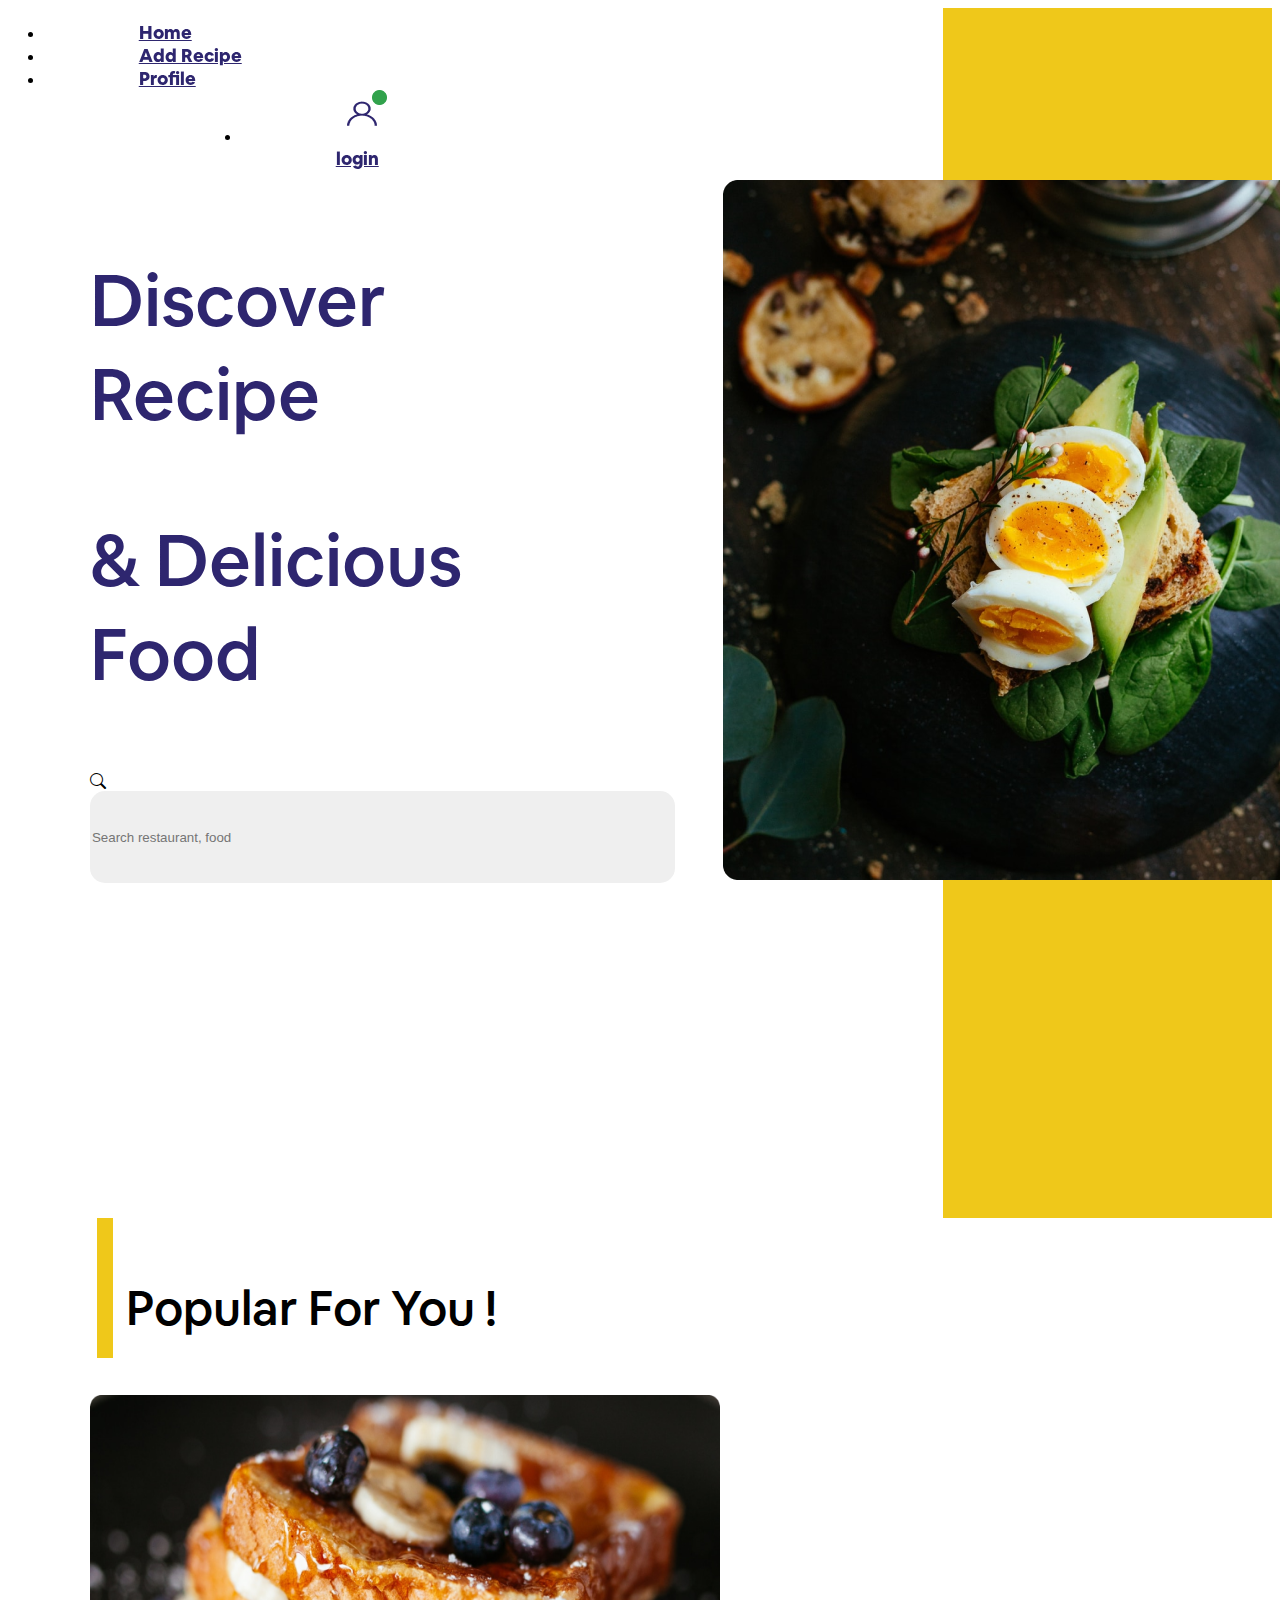
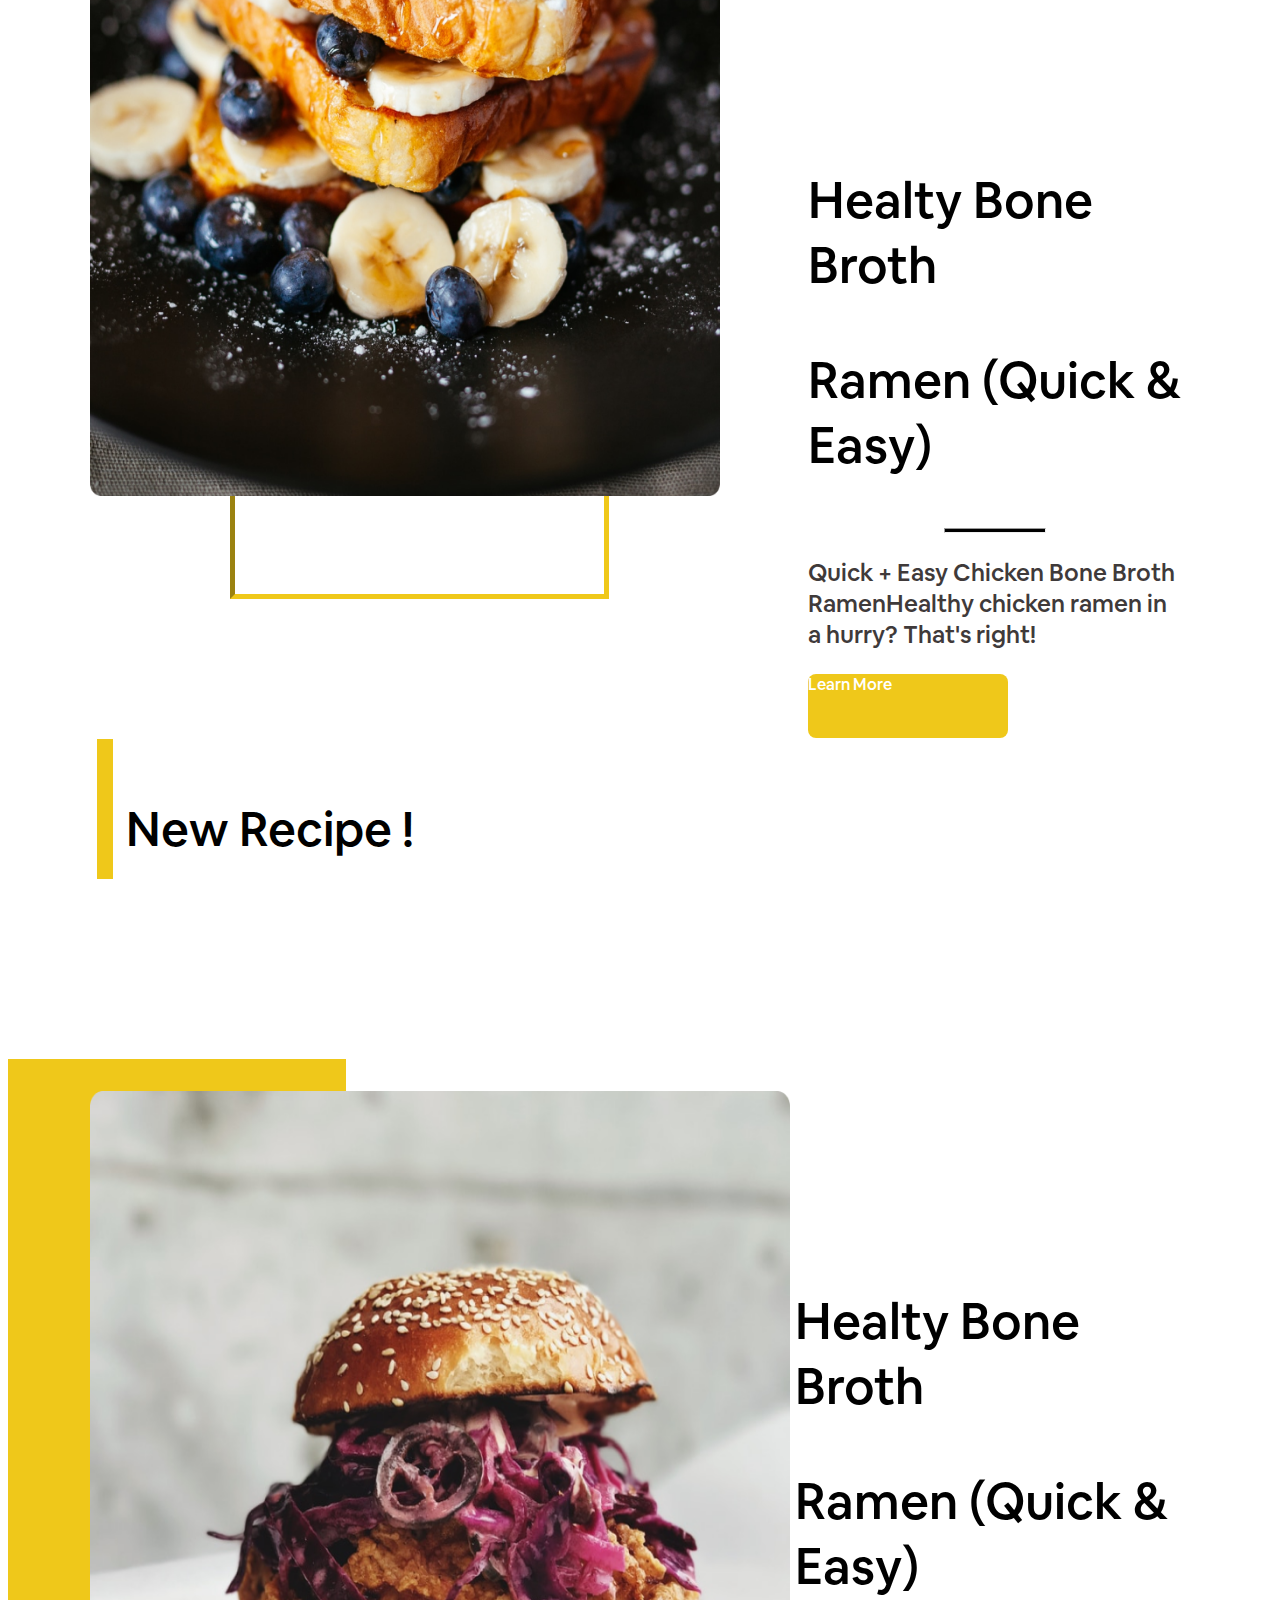
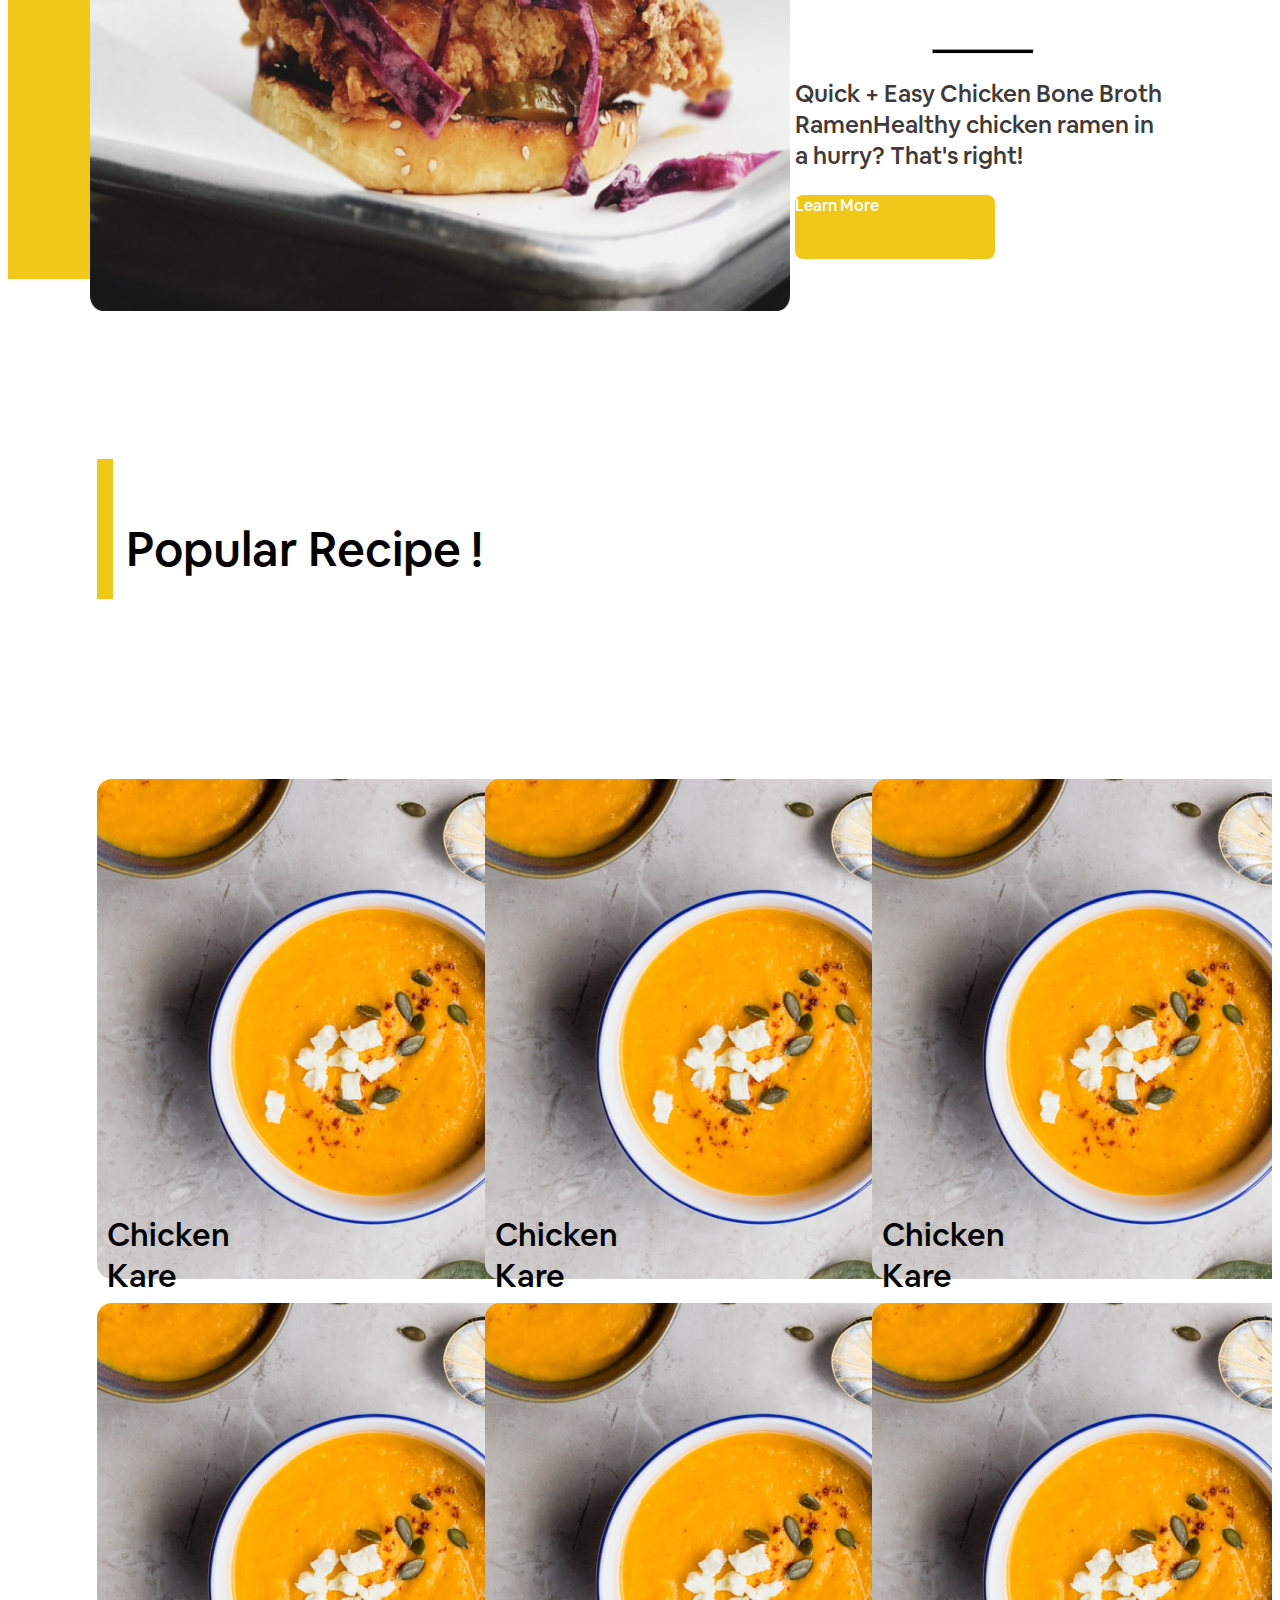
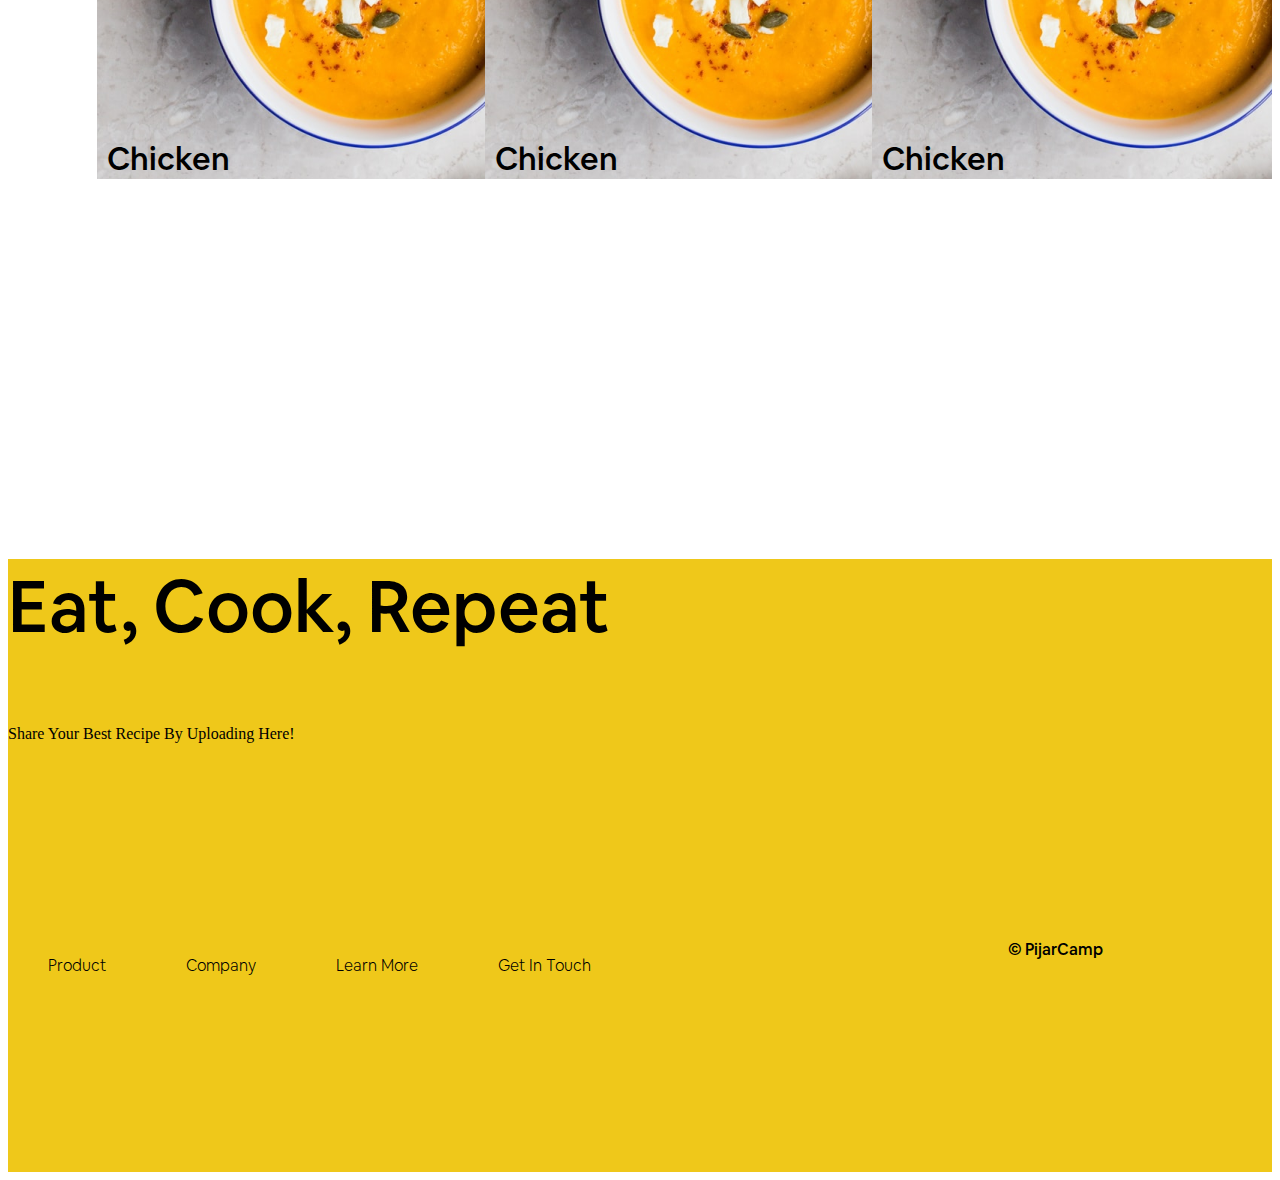
==== index.html @ 9186278e "Slicing Food Recipe v1.0" ====
<!DOCTYPE html>
<html lang="en">
  <head>
    <!-- Required meta tags -->
    <meta charset="utf-8" />
    <meta name="viewport" content="width=device-width, initial-scale=1" />
    <!-- fontawesome -->
    

    <!-- Bootstrap CSS -->
    <link
      href="https://cdn.jsdelivr.net/npm/bootstrap@5.0.2/dist/css/bootstrap.min.css"
      rel="stylesheet"
      integrity="sha384-EVSTQN3/azprG1Anm3QDgpJLIm9Nao0Yz1ztcQTwFspd3yD65VohhpuuCOmLASjC"
      crossorigin="anonymous"
    />

    <!-- formden Customize CSS -->
    <link
      rel="stylesheet"
      href="https://formden.com/static/cdn/bootstrap-iso.css"
    />

    <!-- External CSS -->
    <link rel="stylesheet" href="css/style_main.css" />
    <link rel="stylesheet" href="css/landing_page.css">
    <link rel="stylesheet" href="css/test.css">

    <title>Detail Recipe Page!</title>
  </head>
  <body>
    <div class="backblock">
      <div class="grid-container">
        <div class="grid-item"></div>
        <div class="grid-item yellow-block"></div>
      </div>
    </div>

    <div class="nav">
      <nav class="navbar navbar-expand-lg airbnb-bd">
        <div class="container-fluid">
          <div class="collapse navbar-collapse" id="navbarNav">
            <ul class="navbar-nav">
              <li class="nav-item">
                <a class="nav-link active" aria-current="page" href="#">Home</a>
              </li>
              <li class="nav-item">
                <a class="nav-link" href="#">Add Recipe</a>
              </li>
              <li class="nav-item">
                <a class="nav-link" href="#">Profile</a>
              </li>
              <li class="user-icon nav-item text-end">
                <a class=" nav-link" href="#"><img src="assets/img/user icon activ.png" alt="">login</a>
              </li>
            </ul>
          </div>
        </div>
      </nav>
    </div>
    <!-- article top, search, banner -->
    <div class="article-top">
      <div class="grid-container-at">
        <div class="empty-space">
          
        </div>
        <div class="title-search">
          <div class="title">
            <p class="airbnb-md">Discover Recipe </p>
            <p class="airbnb-md test">& Delicious Food</p>
          </div>
          <div class="search">
            
            <div class="input-group flex-nowrap">
              <span class="input-group-text customize" id="addon-wrapping"><i class="bi bi-search"></i></span>
              <input type="text" class="form-control" placeholder="Search restaurant, food" aria-label="Username" aria-describedby="addon-wrapping">
            </div>
            
          </div>
        </div>
        <div class="empty-space">
          
        </div>
        <div class="banner-article">
          <img src="assets/img/banner2.png" alt="banner-article">
        </div>
        <div class="empty-space">
          
        </div>
      </div>
    </div>
    <!-- end of article top, search, banner -->

    <div class="article-mid">
      <div class="grid-container-am">
        <div class="space-empty"></div>
        <div class="yellow-am">

        </div>
        <div class="space-empty"></div>
        <div class="title-am">
          <p class="airbnb-md">Popular For You !</p>
        </div>
      </div>
      <div class="space-empty"></div>

      <div class="grid-container-am-1">
        <div class="space-empty"></div>
        <div class="yellow-am-1">
            <input type="text" inactive="true" class="yellow-am-1" disabled>
        </div>

        <div class="space-empty"></div>

        <div class="article-am-1">
          <div class="space-empty"></div>
          <div class="title-am-1">
            <p class="airbnb-md">Healty Bone Broth</p>
            <p class="airbnb-md">Ramen (Quick & Easy)</p>
          </div>
          <div class="am-line">
            <hr>
          </div>
          <div class="am-desc">
            <p class="airbnb-md text-muted">Quick + Easy Chicken Bone Broth RamenHealthy chicken ramen in a hurry? That's right!</p>
          </div>
          <div class="am-btn ">
            <a href="#" class="d-flex justify-content-center aligns-items-center"><p class="airbnb-md">Learn More</p></a>
          </div>
        </div>

        <div class="am-1-banner">
          <img src="assets/img/banner3.png" alt="">
        </div>

        

      </div>
      <!-- article mid 2 -->
      <div class="grid-container-am-2">
        <div class="space-empty"></div>
        <div class="yellow-am"></div>
        <div class="space-empty"></div>
        <div class="title-am">
          <p class="airbnb-md">New Recipe !</p>
        </div>
      </div>
      <!-- end of article mid 2 -->
      <div class="space-empty"></div>

      <div class="article-am-2">
        
        <div class="yellow-am-2">

        </div>
        
        <div class="space-empty"></div>

        <div class="am-2-article">
          <div class="space-empty"></div>
          <div class="title-am-2">
            <p class="airbnb-md">Healty Bone Broth</p>
            <p class="airbnb-md">Ramen (Quick & Easy)</p>
          </div>
          <div class="am-2-line">
            <hr>
          </div>
          <div class="am-2-desc">
            <p class="airbnb-md text-muted">Quick + Easy Chicken Bone Broth RamenHealthy chicken ramen in a hurry? That's right!</p>
          </div>
          <div class="am-2-btn ">
            <a href="#" class="d-flex justify-content-center aligns-items-center"><p class="airbnb-md">Learn More</p></a>
          </div>
        </div>

      </div>

      <div class="am-2-banner">
        <img src="assets/img/banner4.png" alt="">
      </div>

    </div>
    <div class="space-empty"></div>


    <div class="article-end">
      <div class="grid-container-ae">
        <div class="space-empty"></div>
        <div class="yellow-am"></div>
        <div class="space-empty"></div>
        <div class="title-am">
          <p class="airbnb-md">Popular Recipe !</p>
        </div>
      </div>

      <div class="space-empty"></div>
      <div class="alc-wrap">
        <div class="ae-list-card">
          <div class="space-lr"></div>  
          <div class="ae-card">
            <img src="assets/img/card1.png" alt="chicken kare">
            <p class="airbnb-md">Chicken Kare</p>
          </div>
          <div class="space-mid"></div>
          <div class="ae-card">
            <img src="assets/img/card1.png" alt="chicken kare">
            <p class="airbnb-md">Chicken Kare</p>
          </div>
          <div class="space-mid"></div>
          <div class="ae-card">
            <img src="assets/img/card1.png" alt="chicken kare">
            <p class="airbnb-md">Chicken Kare</p>
          </div>
          <div class="space-lr"></div>
          
            <!-- row 2 -->
          

        </div>

        <div class="ae-list-card">
          <div class="space-lr"></div>  
          <div class="ae-card">
            <img src="assets/img/card1.png" alt="chicken kare">
            <p class="airbnb-md">Chicken Kare</p>
          </div>
          <div class="space-mid"></div>
          <div class="ae-card">
            <img src="assets/img/card1.png" alt="chicken kare">
            <p class="airbnb-md">Chicken Kare</p>
          </div>
          <div class="space-mid"></div>
          <div class="ae-card">
            <img src="assets/img/card1.png" alt="chicken kare">
            <p class="airbnb-md">Chicken Kare</p>
          </div>
          <div class="space-lr"></div>
          
            <!-- row 2 -->
          

        </div>
        
        <div class="ae-list-card">
          <div class="space-lr"></div>  
          <div class="ae-card">
            <img src="assets/img/card1.png" alt="chicken kare">
            <p class="airbnb-md">Chicken Kare</p>
          </div>
          <div class="space-mid"></div>
          <div class="ae-card">
            <img src="assets/img/card1.png" alt="chicken kare">
            <p class="airbnb-md">Chicken Kare</p>
          </div>
          <div class="space-mid"></div>
          <div class="ae-card">
            <img src="assets/img/card1.png" alt="chicken kare">
            <p class="airbnb-md">Chicken Kare</p>
          </div>
          <div class="space-lr"></div>
          
            <!-- row 2 -->
          

        </div>
      </div>

    </div>

    <div class="space-empty"></div>


    <!-- footer section -->
    <footer class="d-flex aligns-items-center justify-content-center">
      <div class="container d-flex aligns-items-center justify-content-center">
        <div class="row">
            <div class="footer-aw col-12 text-center">
                <p class="footer-title airbnb-md">Eat, Cook, Repeat</p>
            </div>
            <div class="col-12 text-center">
                <p class="footer-desc">Share Your Best Recipe By Uploading Here!</p>
            </div>
            <div class="space-empty mb-3"></div>
            <div class="col-12 footer-nav d-flex aligns-items-center justify-content-center airbnb-lt">
                <ul>
                    <li><a href="#">Product</a></li>
                    <li><a href="#">Company</a></li>
                    <li><a href="#">Learn More</a></li>
                    <li><a href="#">Get In Touch</a></li>
                  </ul>
                  <a class="copyright-label airbnb-md"href="#">&copy;  PijarCamp</a>
            </div>
            <div class="space-empty mb-3"></div>
            
        </div>
        </div>
        <!-- end of footer section -->
    </footer>

    <!-- Optional JavaScript; choose one of the two! -->

    <!-- Option 1: Bootstrap Bundle with Popper -->
    <script
      src="https://cdn.jsdelivr.net/npm/bootstrap@5.0.2/dist/js/bootstrap.bundle.min.js"
      integrity="sha384-MrcW6ZMFYlzcLA8Nl+NtUVF0sA7MsXsP1UyJoMp4YLEuNSfAP+JcXn/tWtIaxVXM"
      crossorigin="anonymous"
    ></script>

    <!-- Option 2: Separate Popper and Bootstrap JS -->
    <!--
    <script src="https://cdn.jsdelivr.net/npm/@popperjs/core@2.9.2/dist/umd/popper.min.js" integrity="sha384-IQsoLXl5PILFhosVNubq5LC7Qb9DXgDA9i+tQ8Zj3iwWAwPtgFTxbJ8NT4GN1R8p" crossorigin="anonymous"></script>
    <script src="https://cdn.jsdelivr.net/npm/bootstrap@5.0.2/dist/js/bootstrap.min.js" integrity="sha384-cVKIPhGWiC2Al4u+LWgxfKTRIcfu0JTxR+EQDz/bgldoEyl4H0zUF0QKbrJ0EcQF" crossorigin="anonymous"></script>
    -->
  </body>
</html>
---- css/style_main.css ----
/* import Font */
/* inter*/
@import url('https://fonts.googleapis.com/css2?family=Inter:wght@400;700&display=swap');
/* airbnb */

/* icon bootstrap */
@import url("https://cdn.jsdelivr.net/npm/bootstrap-icons@1.3.0/font/bootstrap-icons.css");

/* font airbnb */
@font-face {

    src: url('../assets/fonts/AirbnbCereal_W_Lt.otf');
    font-family: 'airbnb_lt';
}

@font-face {
    src: url('../assets/fonts/AirbnbCereal_W_XBd.otf');
    font-family: 'airbnb_bd';
}

@font-face {
    src: url('../assets/fonts/AirbnbCereal_W_Md.otf');
    font-family: 'airbnb_md';
}

body {
    height: 100% !important;
}

/* * {

    margin: 0 !important;
    padding: 0 !important;
    box-sizing: border-box !important;
    list-style: none !important;
} */

.airbnb-bd {
    font-family: 'airbnb_bd', sans-serif !important;
}

.airbnb-lt {
    font-family: 'airbnb_lt', sans-serif !important;
}

.airbnb-md {
    font-family: 'airbnb_md', sans-serif !important;
}

/* nav section */
nav {
    
    width: 100%;
    height: 20vh;
    padding: 2%;
    /* background-color: rgba(0, 255, 255, 0.025); */
}



.nav-item {
    padding-left: 94px;

}

.nav-link {
    font-size: 18px;
    font-weight: 100;
    color: #2E266F;

}

.nav-link:hover {
    color: #efc81a;
}

.user-icon {
    margin-left: 100%;
}

.nav-link {
    width: max-content;
}


/* end of nav section */

/* article section */
.article-banner {
    height: 700px;
}

.article-banner img {
    width: 56.35%;
    height: 100%;
}

.article-title {
    color: #2E266F;
    font-size: 40px;
}

.ingredients-title,
.title-video-step,
.comment-title {
    font-size: 25px;
}

.article-ingredients,
.article-video-step {
    font-size: 20px;
    display: block;
    padding: 0 0 0 40vh;
}

.article-comment-form {
    padding-left: 40vh;
}

.video-step {
    display: block;
    background-color: #efc81a;
    width: 21.5%;
    height: 40px;
    border-radius: 3%;
    color: white;
}

textarea {
    width: 77.71%;
    height: 200px;
    background-color: #F6F5F4;
    border: none;
    outline: none;
}

.form-send {
    width: 21.5%;
    height: 30px;
    text-decoration: none;
    background-color: #efc81a;
    color: white;
    margin-left: 30%;
}

.col-2 {
    flex: 0 0 auto;
    width: 0;
}
.col-2.img-person {
    width: auto;
    padding: 0;
}

.space-empty {
    width: 100%;
    height: 20vh;
    display: flex;
}
/* end of article section */


/* footer section */
footer {
    background-color: #efc81a;
    height: max-content;
}
.footer-title {
    font-size: 72px;
    margin-top: 200px;
}

.footer-aw {
    height: max-content;
}

.footer-nav {
    display: inline-flex;
}
.footer-nav>ul {
    
    display: inline-flex;
    list-style-type: none;
    
    
}

.footer-nav>ul>li {
    margin-right: 5rem
    
}

.footer-nav>ul>li>a,
.copyright-label {
    text-decoration: none;
    color: black;
}

.copyright-label {
    
    position: absolute;
    margin-left: 1000px; 
}

/* end of footer section */

/* detail video recipe page */
.ratio {
    width: 60%;
    height: 70vh;
    margin: auto;
}

.video-title {
    width: 60%;
    margin: auto;
}
/* end of detail video recipe page */

/* detail video recipe list page */
.container {
    margin: 0 !important;
    padding: 0 !important;
    box-sizing: border-box !important;
    list-style: none !important;
}
.col-2 {
    width: 4%;
}
.yellow-aside {
    background-color: #efc81a;
    height: 100vh;
    
}
/* end of detail video recipe list page */
a:visited {
    text-decoration: underline !important;
}
---- css/landing_page.css ----
/* backblock */
/* .bacblock {
    position: absolute;
    z-index: -999;
    display: inline;

} */
.grid-container {
    margin: 0 !important;
    padding: 0 !important;
    box-sizing: border-box !important;
    list-style: none !important;
    display: grid;
    grid-template-columns: 74% 26%;
    
}
.grid-item {
    height: 1210px;
}

.yellow-block {
    background-color: #efc81a;
}
/* end of backblock */

/* nav */
.nav {
    position: fixed;
    top: 0%;
    left: 0px;
    z-index: 999;
    
}
/* end of nav */

/* article-top */

.article-top {
    position: absolute;
    width: 100%;
    top: 20%;
    left: 0px;
    
}
.title p {
    font-size: 72px;
    color: #2E266F;
}

.title-search {
    margin: auto;
    margin-left: 0;
}

.search input {
    background-color: #EFEFEF;
    height: 90px;
    width: 130%;
    border: none;
    border-radius: 15px;
}


.grid-container-at {
    margin: 0 !important;
    padding: 0 !important;
    box-sizing: border-box !important;
    list-style: none !important;
    display: grid;
    grid-template-columns: 7.03% 34.9% 14.58% 36.46% 7.03%;
}

.banner-article img {
    width: 700;
    height: 700px;
}

/* end of article top */

/* article am */
.grid-container-am,
.grid-container-am-2,
.grid-container-ae {
    margin: 0 !important;
    padding: 0 !important;
    box-sizing: border-box !important;
    list-style: none !important;
    display: grid;
    grid-template-columns: 7.03% 1.3% 1% 33.13%;
    height: 140px;
}
.yellow-am {
    height: 140px;
    background-color: #efc81a;
}

.title-am {
    margin: auto;
    margin-left: 0;
    font-size: 48px;
}


.grid-container-am-1 {
    margin: 0 !important;
    padding: 0 !important;
    box-sizing: border-box !important;
    list-style: none !important;
    display: grid;
    grid-template-columns: 17.6% 35.57% 10.1% 29.69%;
    height: 801px;
}

.yellow-am-1 {
    /* background-color: #efc81a; */
    background-color: white;
    border-width: 5px;
    border-color: #efc81a;
    height: 90%;
    width: 90%;
}

.title-am-1,
.title-am-2 {
    font-size: 50px;
}

.am-line hr,
.am-2-line hr {
    background-color: black;
    width: 100px;
    height: 3px;
}

.am-desc,
.am-2-desc {
    color: #3F3A3A;
    font-size: 24px;
}
.am-btn,
.am-2-btn {
    width: 200px;
    height: 64px;
    background-color: #efc81a;
    border-radius: 8px;
    
}

.am-btn a,
.am-2-btn a {
    text-decoration: none;
    color: #fff;
    padding-top: 21px;
    
}

.am-1-banner {
    position: absolute;
    left: 7.03%;
    top: 155%;
}

.am-1-banner img {
    width: 630px;
    height: 701px;
}

.article-am-2 {
    position: relative;
    margin: 0 !important;
    padding: 0 !important;
    box-sizing: border-box !important;
    list-style: none !important;
    display: grid;
    grid-template-columns: 26.77% 35.51% 29.69%;
    height: 820px;
}

.am-2-article {
    
    top: 50%;
    
}

.yellow-am-2 {
    background-color: #efc81a;
    width: 100%;
    height: 820px;
}

.am-2-banner {
    position: absolute;
    top: 299%;
    left: 7.03%;
}
.am-2-banner img {
    width: 700px;
    height: 820px;
}

/* end of article am */

/* article end */
.alc-wrap {
    height: 1000px;
    overflow: auto;
}
.ae-list-card {
    position: relative;
    margin: 0 !important;
    padding: 0 !important;
    box-sizing: border-box !important;
    list-style: none !important;
    display: grid;
    grid-template-columns: 7.03% 26.77% 3.91% 26.77% 3.91% 26.77% 7.03%;
    margin-bottom: 20px !important;

}

div .ae.card {
    position: relative;
    height: 500px;
    width: 26.04%;
    
}
.ae-card img {
    position: relative;
    height: 500px;
    width: 500px;
}

.ae-card p {
    height: 84px;
    width: 112px;
    position: absolute;
    top: 80%;
    font-size: 32px;
    margin-left: 10px;
    
}
---- css/test.css ----
/* Use this if you use icon embedded in placeholder (examples 1 & 2) */

.form-control-placeholdericon {
    font-family: Roboto, FontAwesome, 'Material Icons' !important;
  }
  
  /* Use this if you use icon added with pure CSS (example 3) */
  
  [class*="form-group-icon-"] {
    position: relative;
  }
  
  [class*="form-group-icon-"]>input {
    padding-left: 32px;
  }
  
  [class*="form-group-icon-"]:before {
    font-family: 'Material Icons';
    position: absolute;
    color: rgba(0, 0, 0, .54);
    left: 0;
    bottom: 0;
    font-size: 24px;
  }
  
  .form-group-icon-search:before {
    content: '\e8b6';
  }
  
  /* Use this if you use icon added with HTML tag (example 4) */
  
  .form-group-icon {
    position: relative;
  }
  
  .form-group-icon>input {
    padding-left: 32px;
  }
  
  .form-group-icon>i {
    position: absolute;
    color: rgba(0, 0, 0, .54);
    left: 0;
    bottom: calc(0.375rem - 1px);
  }
  
  /* Use this if you append icon added with HTML tag (example 5) */
  .form-icon-append {
    position: relative;
  }
  
  .form-icon-append>input {
    padding-right: 32px;
  }
  
  .form-icon-append>i {
    position: absolute;
    color: rgba(0, 0, 0, .54);
    right: 0;
    bottom: calc(0.375rem - 1px);
  }
  .form-icon-append>i:hover {
    cursor: pointer;
  }
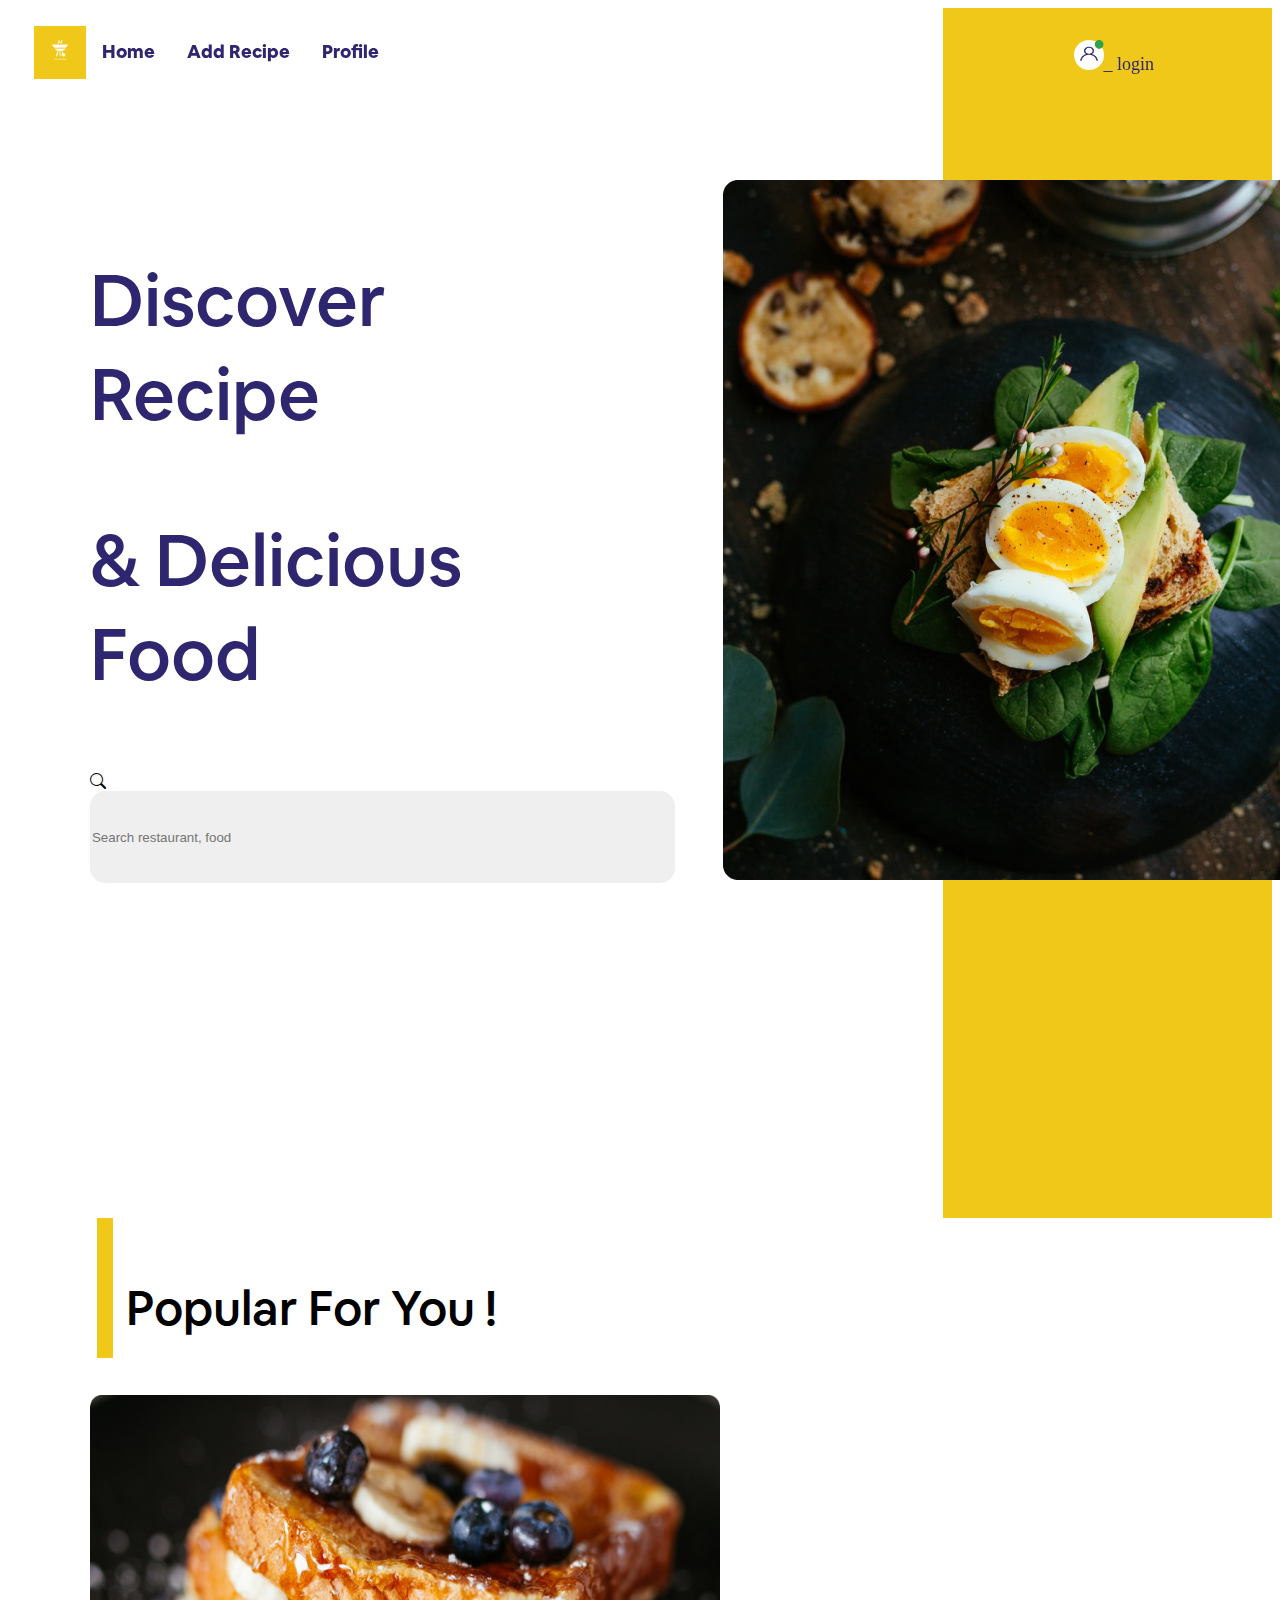
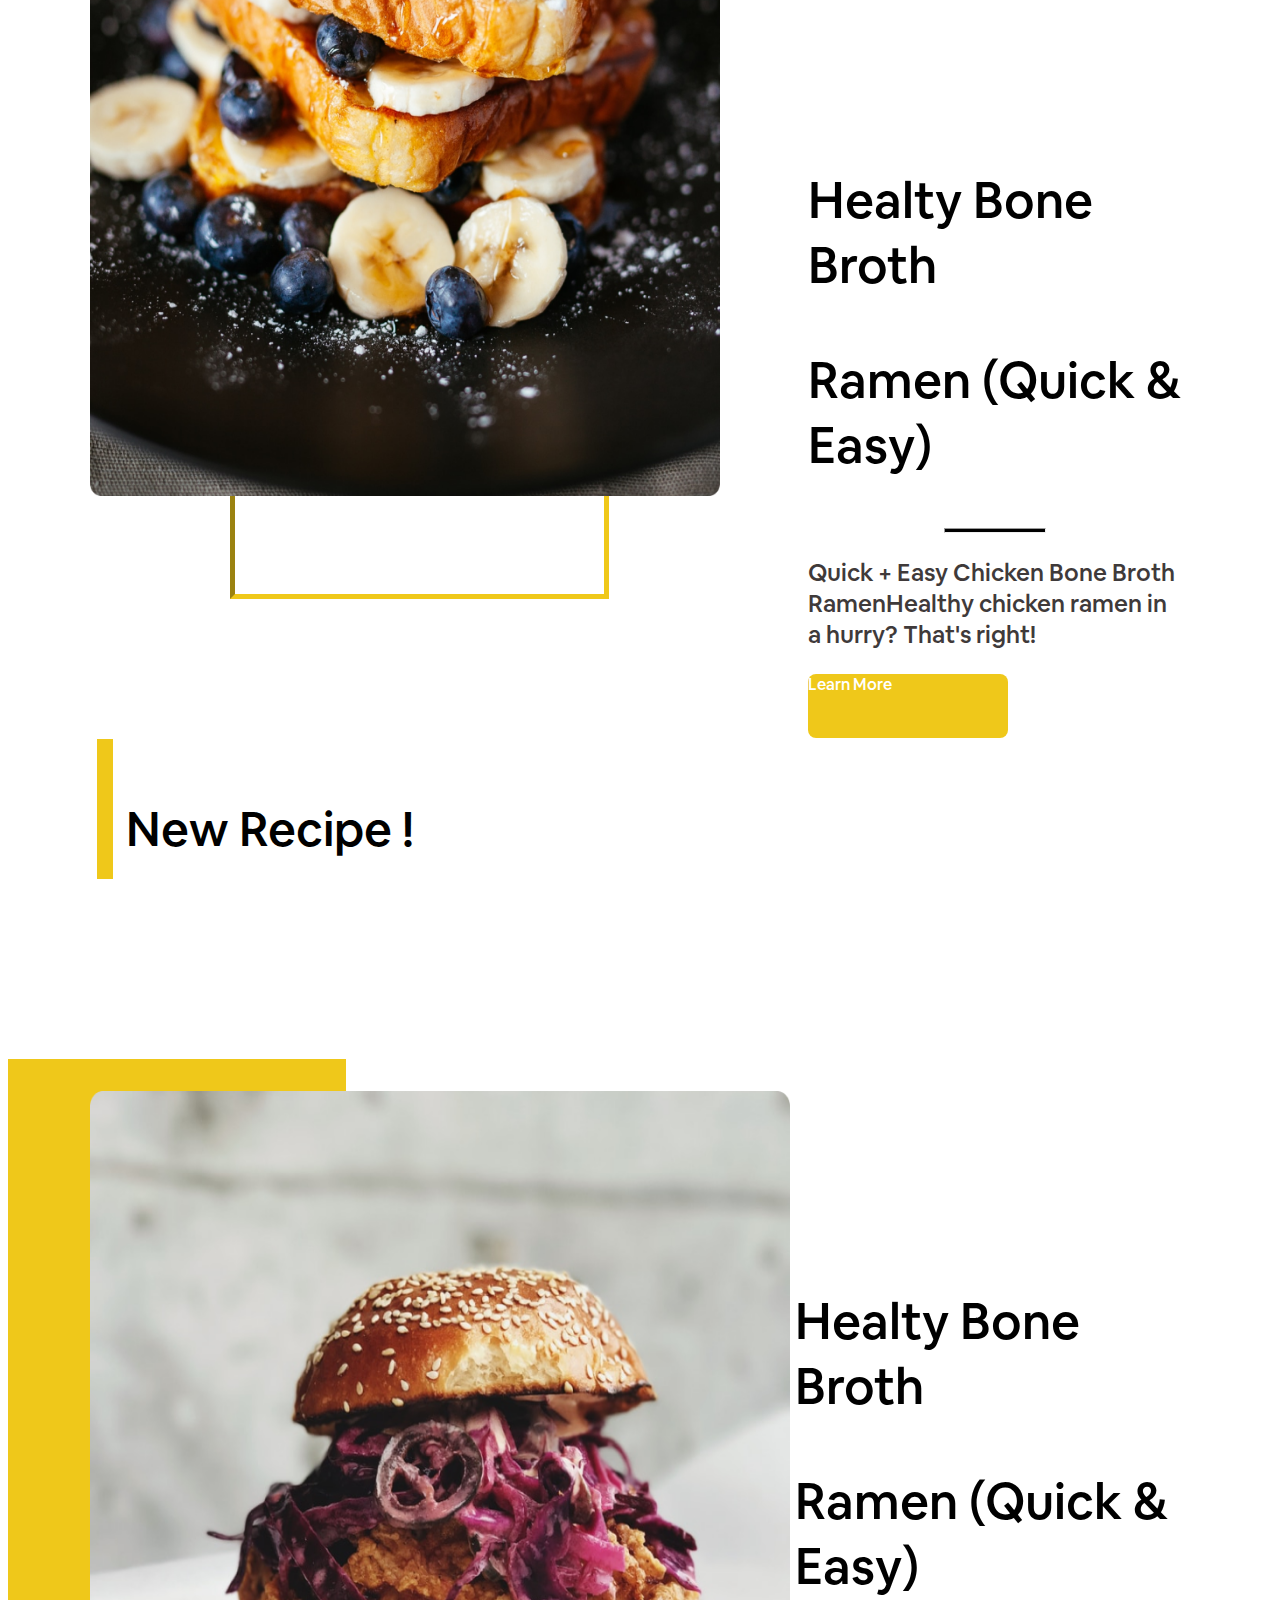
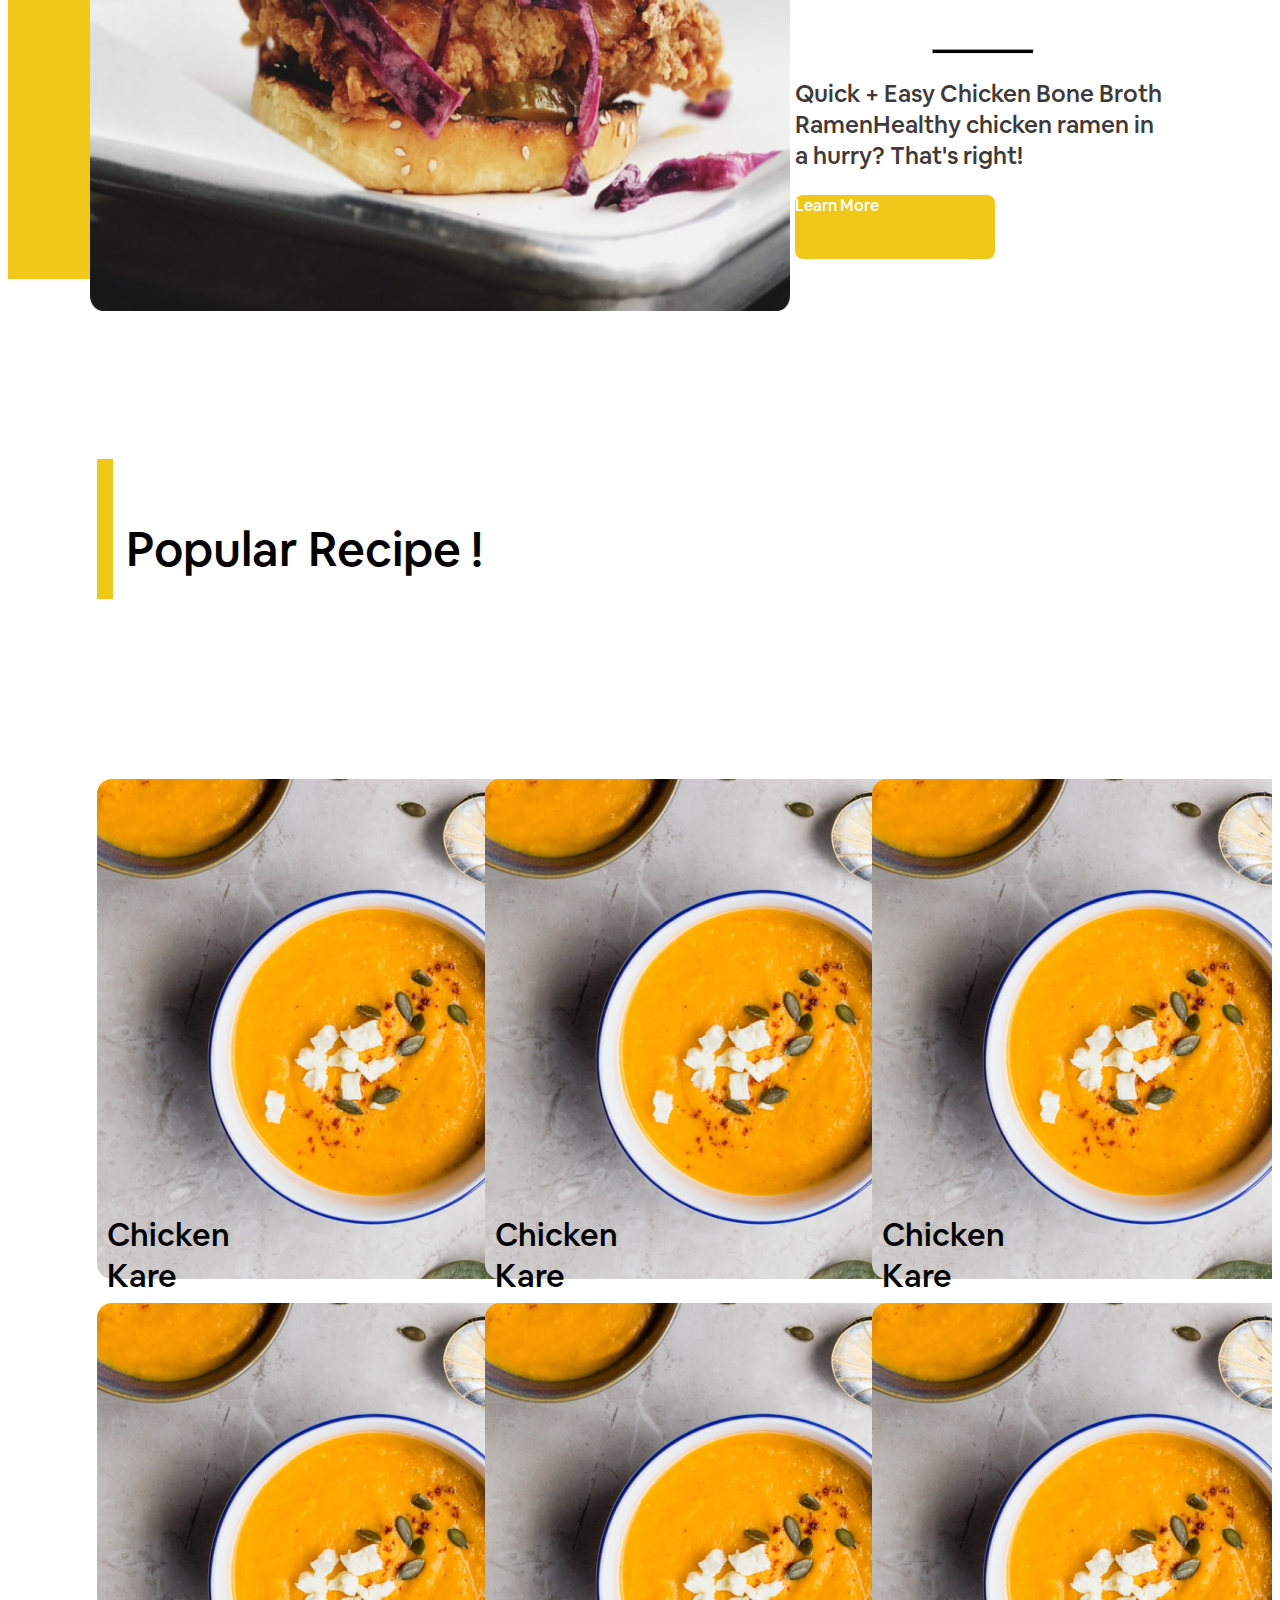
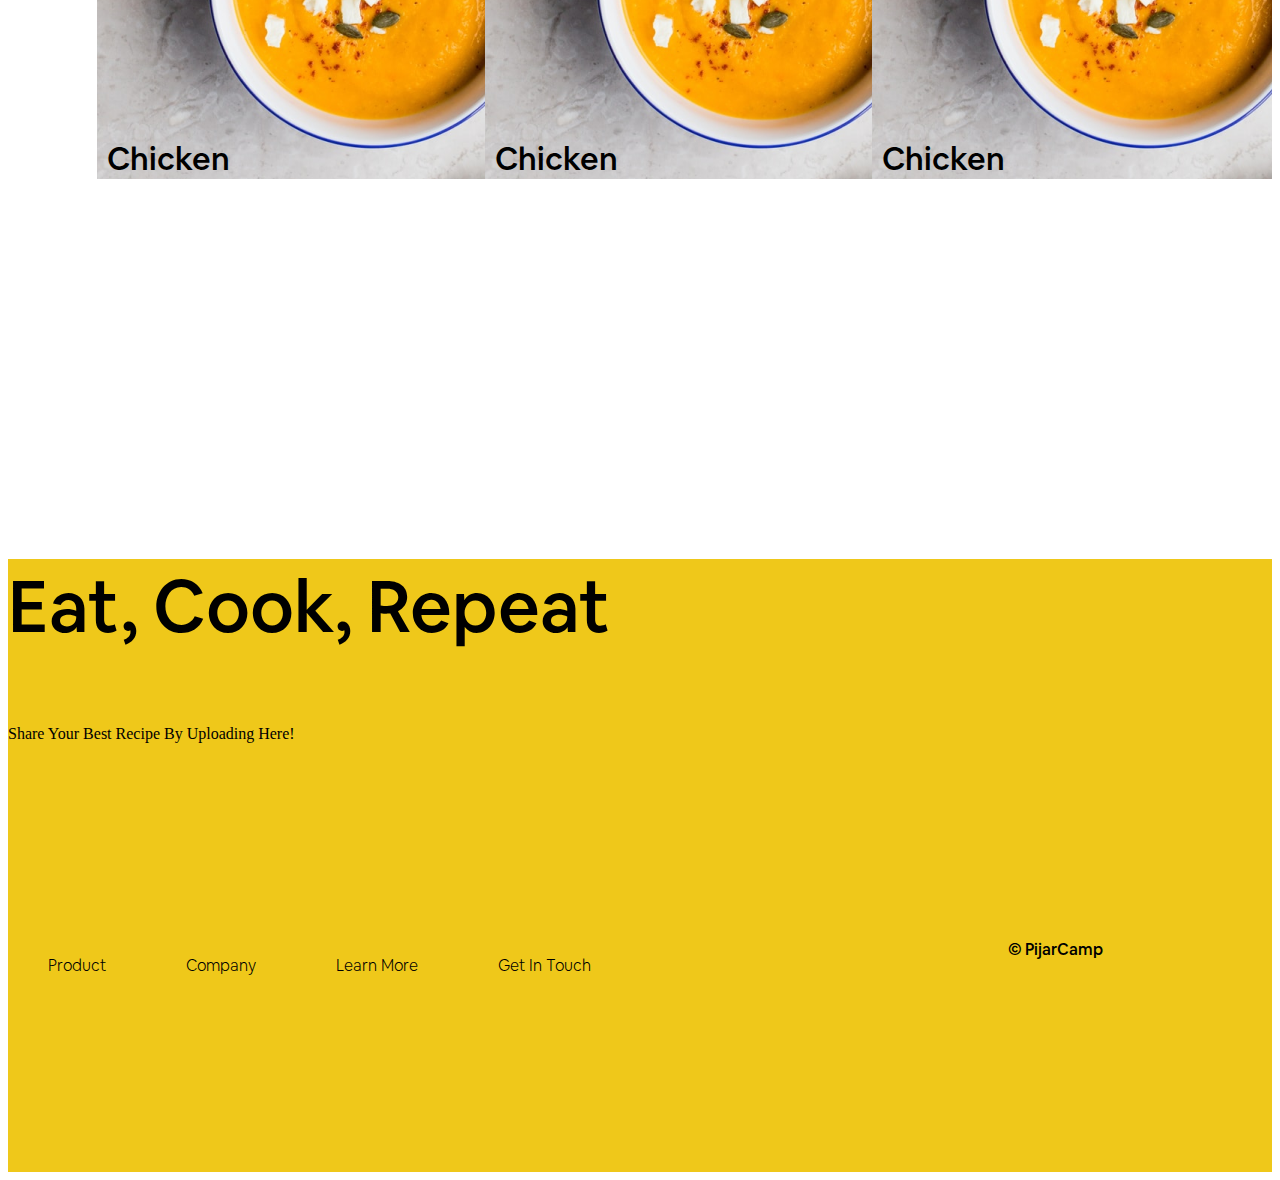
==== commit 56371461: "change to the responsive web" ====
--- a/index.html
+++ b/index.html
@@ -24,7 +24,6 @@
     <!-- External CSS -->
     <link rel="stylesheet" href="css/style_main.css" />
     <link rel="stylesheet" href="css/landing_page.css">
-    <link rel="stylesheet" href="css/test.css">
 
     <title>Detail Recipe Page!</title>
   </head>
@@ -36,29 +35,26 @@
       </div>
     </div>
 
-    <div class="nav">
-      <nav class="navbar navbar-expand-lg airbnb-bd">
-        <div class="container-fluid">
-          <div class="collapse navbar-collapse" id="navbarNav">
-            <ul class="navbar-nav">
-              <li class="nav-item">
-                <a class="nav-link active" aria-current="page" href="#">Home</a>
-              </li>
-              <li class="nav-item">
-                <a class="nav-link" href="#">Add Recipe</a>
-              </li>
-              <li class="nav-item">
-                <a class="nav-link" href="#">Profile</a>
-              </li>
-              <li class="user-icon nav-item text-end">
-                <a class=" nav-link" href="#"><img src="assets/img/user icon activ.png" alt="">login</a>
-              </li>
-            </ul>
-          </div>
+    
+      <nav class="nav-custom">
+        <div class="topnav" id="myTopnav">
+          <a href="#home" class="active"><img src="assets/img/logo food recipe.png" alt="" /></a>
+          <a href="/" class="airbnb-bd">Home</a>
+          <a href="/add_recipe.html" class="airbnb-bd">Add Recipe</a>
+          <a href="/profile.html" class="airbnb-bd">Profile</a>
+          <div class="nav-link">
+          <a class="nav-link" href="/login.html"><img src="assets/img/user icon activ.png" alt="">_ login</a>
+          </div>
+          <a href="javascript:void(0);" class="icon" onclick="myFunction()">
+            <i class="fa fa-bars"></i>
+          </a>
         </div>
       </nav>
-    </div>
     <!-- article top, search, banner -->
+
+    <!-- <li class="user-icon nav-item text-end">
+      <a class=" nav-link" href="/login.html"><img src="assets/img/user icon activ.png" alt="">login</a>
+    </li> -->
     <div class="article-top">
       <div class="grid-container-at">
         <div class="empty-space">
@@ -125,7 +121,7 @@
             <p class="airbnb-md text-muted">Quick + Easy Chicken Bone Broth RamenHealthy chicken ramen in a hurry? That's right!</p>
           </div>
           <div class="am-btn ">
-            <a href="#" class="d-flex justify-content-center aligns-items-center"><p class="airbnb-md">Learn More</p></a>
+            <a href="/detail_recipe.html" class="d-flex justify-content-center aligns-items-center"><p class="airbnb-md">Learn More</p></a>
           </div>
         </div>
 
@@ -169,7 +165,7 @@
             <p class="airbnb-md text-muted">Quick + Easy Chicken Bone Broth RamenHealthy chicken ramen in a hurry? That's right!</p>
           </div>
           <div class="am-2-btn ">
-            <a href="#" class="d-flex justify-content-center aligns-items-center"><p class="airbnb-md">Learn More</p></a>
+            <a href="/detail_recipe.html" class="d-flex justify-content-center aligns-items-center"><p class="airbnb-md">Learn More</p></a>
           </div>
         </div>
 
@@ -298,7 +294,16 @@
     </footer>
 
     <!-- Optional JavaScript; choose one of the two! -->
-
+    <script>
+      function myFunction() {
+        var x = document.getElementById("myTopnav");
+        if (x.className === "topnav") {
+          x.className += " responsive";
+        } else {
+          x.className = "topnav";
+        }
+      }
+      </script>
     <!-- Option 1: Bootstrap Bundle with Popper -->
     <script
       src="https://cdn.jsdelivr.net/npm/bootstrap@5.0.2/dist/js/bootstrap.bundle.min.js"
--- a/css/style_main.css
+++ b/css/style_main.css
@@ -57,19 +57,6 @@
 }
 
 
-
-.nav-item {
-    padding-left: 94px;
-
-}
-
-.nav-link {
-    font-size: 18px;
-    font-weight: 100;
-    color: #2E266F;
-
-}
-
 .nav-link:hover {
     color: #efc81a;
 }
@@ -78,9 +65,6 @@
     margin-left: 100%;
 }
 
-.nav-link {
-    width: max-content;
-}
 
 
 /* end of nav section */
--- a/css/landing_page.css
+++ b/css/landing_page.css
@@ -26,13 +26,7 @@
 /* end of backblock */
 
 /* nav */
-.nav {
-    position: fixed;
-    top: 0%;
-    left: 0px;
-    z-index: 999;
-    
-}
+
 /* end of nav */
 
 /* article-top */
@@ -241,5 +235,94 @@
     
 }
 
-
-
+/* nav */
+
+    /* special landing page */
+    div .nav-link{
+        
+        padding: 0;
+        padding-left: 80vw;
+        margin: 0;
+    }
+    .nav-link img {
+        width: 30px;
+        height: 30px;
+    }
+    a .nav-link {
+        width: 500px;
+    }
+    .nav-link {
+        font-size: 18px;
+        font-weight: 500;
+        color: #2E266F;
+    
+    }
+    .nav-custom {
+        position: fixed;
+        z-index: 999;
+        top: 0%;
+    }
+    /* special landing page */
+
+nav .nav-custom {
+    margin: 0 !important;
+    padding: 0 !important;
+}
+.topnav {
+    overflow: auto;
+  }
+  
+  .topnav a {
+    float: left;
+    display: block;
+    color: #2E266F;
+    font-size: 18px;
+    text-align: center;
+    padding: 14px 16px;
+    text-decoration: none;
+  }
+  
+  .topnav a:hover {
+    background-color: #efc81a;
+    color: white;
+  }
+  
+  .topnav a.active {
+    background-color: #efc81a;
+    color: white;
+  }
+  .topnav a.active img {
+    width: 20px;
+    height: 20px;
+  }
+  
+  .topnav .icon {
+    display: none;
+  }
+  
+  @media screen and (max-width: 600px) {
+    .topnav a:not(:first-child) {display: none;}
+    .topnav a.icon {
+      float: right;
+      display: block;
+    }
+  }
+  
+  @media screen and (max-width: 600px) {
+    .topnav.responsive {position: relative;}
+    .topnav.responsive .icon {
+      position: absolute;
+      right: 0;
+      top: 0;
+    }
+    .topnav.responsive a {
+      float: none;
+      display: block;
+      text-align: left;
+    }
+  }
+  /* end of nav */
+
+
+
+
